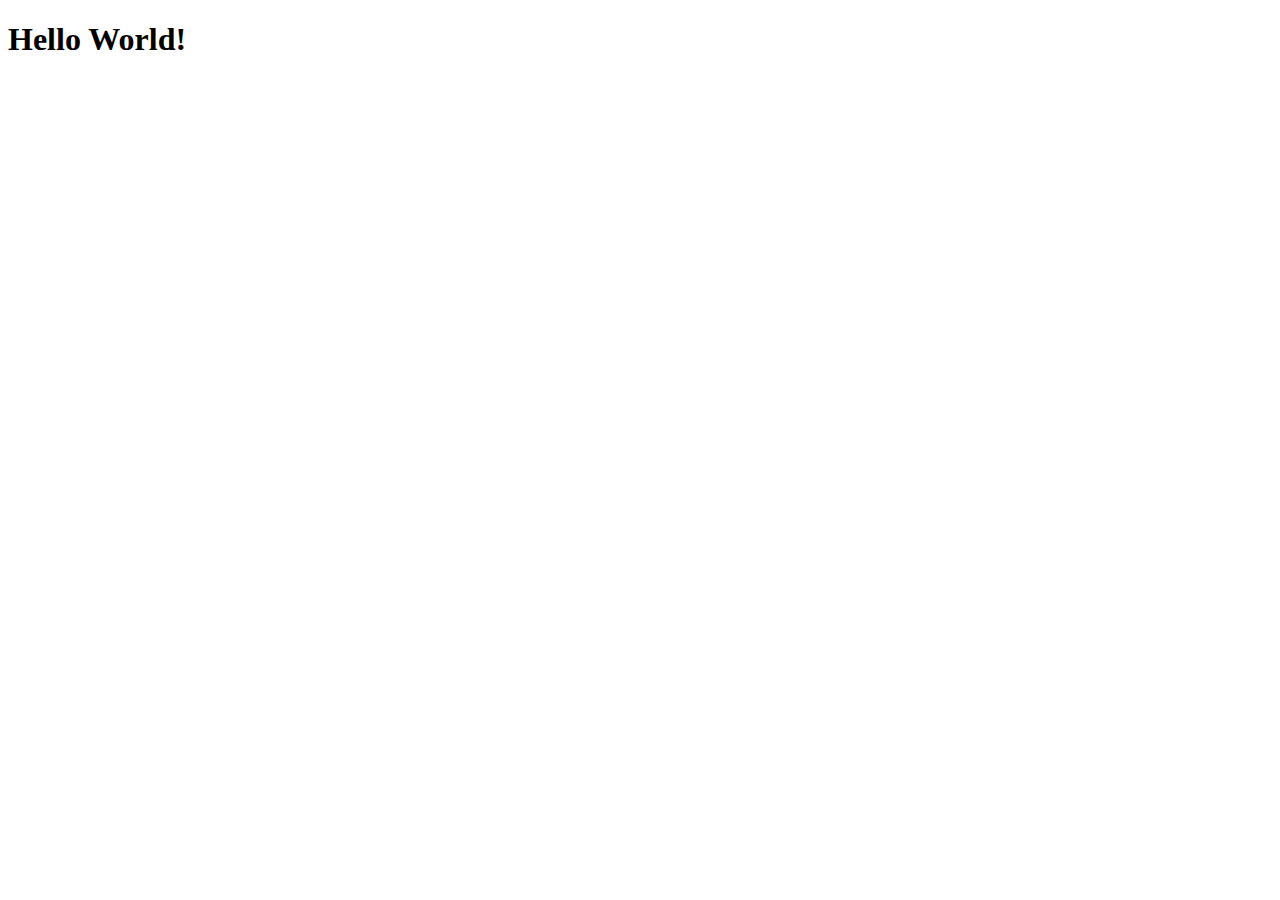
==== index.html @ ea173def "Commit Imagens" ====
<!DOCTYPE html>
<html lang="en">
<head>
    <meta charset="UTF-8">
    <meta http-equiv="X-UA-Compatible" content="IE=edge">
    <meta name="viewport" content="width=device-width, initial-scale=1.0">

    <link rel="stylesheet" href="./css/style.css">

    <title>Jogo da Memória</title>

</head>
<body>

    <h1>Hello World!</h1>
    
</body>
</html>
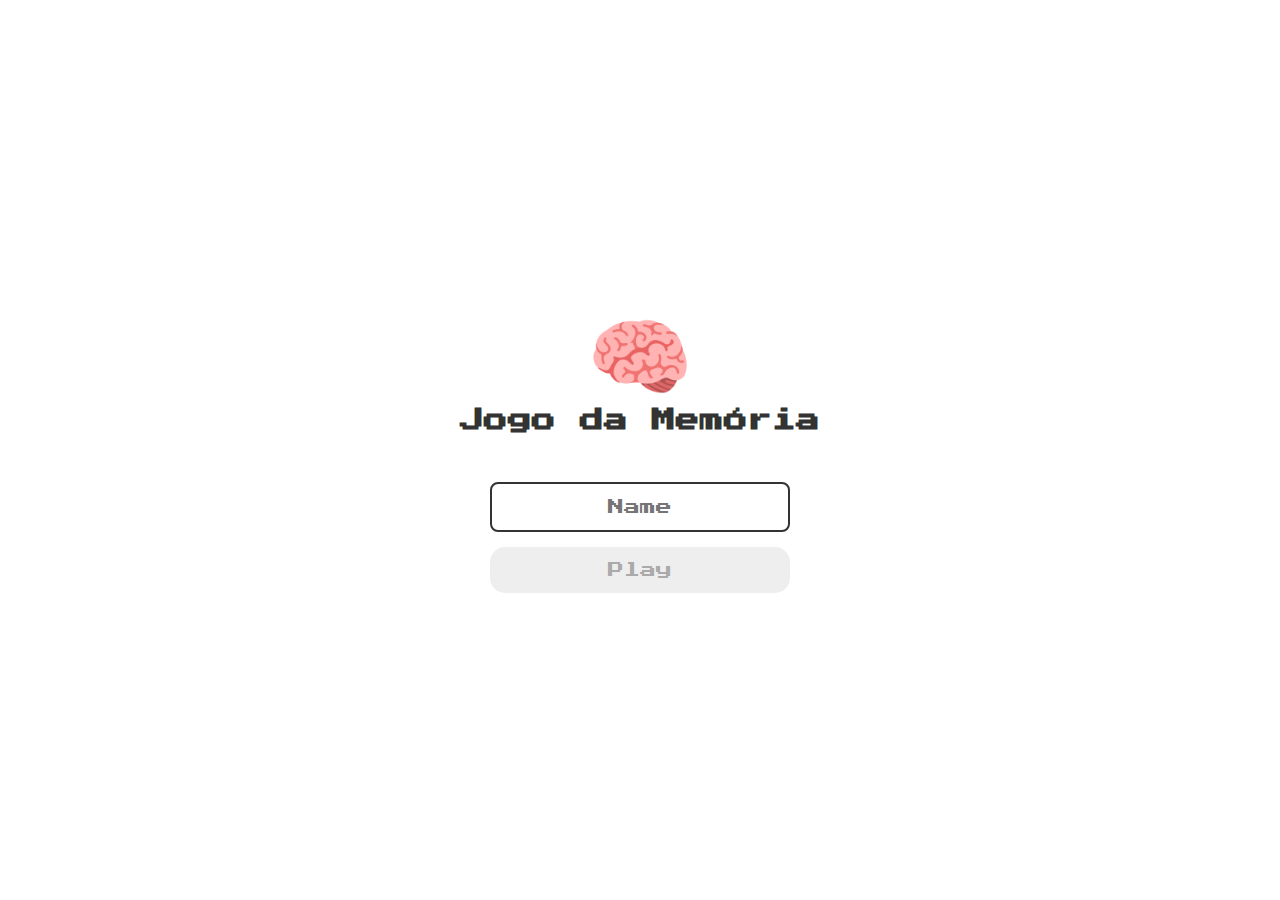
==== commit f2214d50: "html + css login" ====
--- a/index.html
+++ b/index.html
@@ -5,14 +5,24 @@
     <meta http-equiv="X-UA-Compatible" content="IE=edge">
     <meta name="viewport" content="width=device-width, initial-scale=1.0">
 
-    <link rel="stylesheet" href="./css/style.css">
+    <link rel="stylesheet" href="./css/reset.css">
+    <link rel="stylesheet" href="./css/login.css">
 
     <title>Jogo da Memória</title>
 
 </head>
 <body>
 
-    <h1>Hello World!</h1>
+    <form class="login-form">
+        <div class="login_header">
+            <img src="./images/brain.png" alt="brain icon">
+            <h1>Jogo da Memória</h1>
+        </div>
+
+        <input type="text" placeholder="Name" class="login_input">
+        <button type="submit" class="login_button" disabled>Play</button>
+
+    </form>
     
 </body>
 </html>--- a/css/login.css
+++ b/css/login.css
@@ -0,0 +1,55 @@
+.login-form {
+    align-items: center;
+    display: flex;
+    flex-direction: column;
+    height: 100vh;
+    justify-content: center;
+}
+
+.login_header {
+    display: flex;
+    align-items: center;
+    flex-direction: column;
+    justify-content: center;
+    margin-bottom: 50px;
+}
+
+.login_header img {
+    width: 100px;
+}
+
+.login_header h1 {
+    color: #333;
+    font-size: 1.5em;
+}
+
+.login_input {
+    border: 2px solid #333;
+    border-radius: 8px;
+    color: #333;
+    font-size: 1em;
+    margin-bottom: 15px;
+    max-width: 300px;
+    outline: none;
+    padding: 15px;
+    width: 100%;
+    text-align: center;
+}
+
+.login_button {
+    background-color: #ee665c;
+    color: #FFF;
+    border-radius: 15px;
+    cursor: pointer;
+    font-size: 1em;
+    max-width: 300px;
+    padding: 15px;
+    width: 100%;
+}
+
+
+.login_button:disabled {
+    background-color: #eee;
+    color: #aaa;
+    cursor: auto;
+}